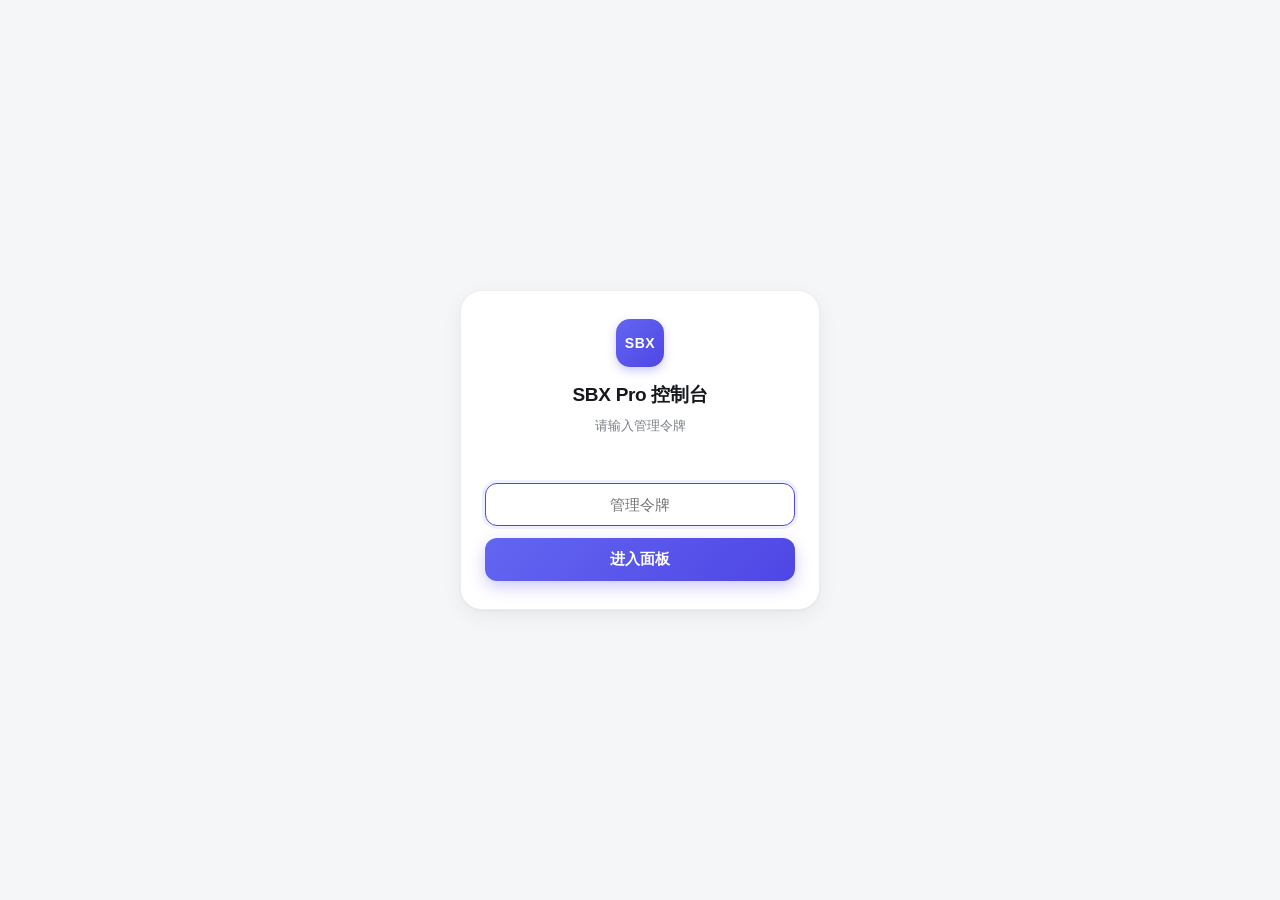
==== internal/manager/webui/static/login.html @ 8450df62 "添加 WebUI 前端（登录 + 首页/机器/节点/接入） - Manager webui 包: embed 前端资源(复用原 sbx style.css 视觉风格) - 登录页 + 首页 Dashb" ====
<!DOCTYPE html>
<html lang="zh-CN">
<head>
<meta charset="utf-8">
<meta name="viewport" content="width=device-width,initial-scale=1,viewport-fit=cover">
<title>登录 · SBX Pro</title>
<link rel="stylesheet" href="style.css">
</head>
<body class="login-body">
<div class="login">
  <div class="brand-mark">SBX</div>
  <h1>SBX Pro 控制台</h1>
  <p>请输入管理令牌</p>
  <div class="err" id="err"></div>
  <form method="post" action="/login">
    <input type="password" name="token" placeholder="管理令牌" autocomplete="current-password"
           autofocus required aria-label="管理令牌">
    <button type="submit">进入面板</button>
  </form>
</div>
<script src="login.js"></script>
</body>
</html>
---- internal/manager/webui/static/style.css ----
/* SBX 流量面板 —— 简洁现代主题 */
:root {
  --bg: #f5f6f8;
  --card: #ffffff;
  --ink: #16181d;
  --muted: #7b7f8a;
  --faint: #a6abb5;
  --line: #eceef2;
  --accent: #4f46e5;
  --accent-soft: #eef0fe;
  --up: #0f9d6e;
  --down: #2f6bff;
  --up-bg: #e9f9f1;
  --down-bg: #ecf1ff;
  --radius: 18px;
  --shadow: 0 1px 2px rgba(20,24,40,.04), 0 6px 20px rgba(20,24,40,.06);
  --font: -apple-system, BlinkMacSystemFont, "SF Pro Text", "PingFang SC", "Microsoft YaHei", "Segoe UI", Roboto, sans-serif;
}

* { box-sizing: border-box; }
html, body { margin: 0; }
body {
  background: var(--bg);
  color: var(--ink);
  font: 14px/1.5 var(--font);
  -webkit-text-size-adjust: 100%;
  -webkit-font-smoothing: antialiased;
  min-height: 100vh;
}

/* ---------- 顶栏 ---------- */
.topbar {
  position: sticky; top: 0; z-index: 20;
  display: flex; align-items: center; justify-content: space-between;
  padding: 14px 18px;
  background: rgba(255,255,255,.85);
  backdrop-filter: saturate(180%) blur(14px);
  -webkit-backdrop-filter: saturate(180%) blur(14px);
  border-bottom: 1px solid var(--line);
}
.brand { display: flex; align-items: center; gap: 12px; }
.brand-mark {
  width: 38px; height: 38px; border-radius: 11px;
  display: grid; place-items: center;
  background: linear-gradient(135deg, #6366f1, #4f46e5);
  color: #fff; font-weight: 800; font-size: 12px; letter-spacing: .5px;
  box-shadow: 0 4px 10px rgba(79,70,229,.28);
}
.brand-text h1 { margin: 0; font-size: 16px; font-weight: 750; letter-spacing: -.2px; }
.status-txt { margin: 1px 0 0; font-size: 12px; color: var(--muted); }
.pulse {
  width: 9px; height: 9px; border-radius: 50%;
  background: var(--up);
  box-shadow: 0 0 0 0 rgba(15,157,110,.5);
  animation: pulse 2s infinite;
}
.pulse.stale { background: var(--faint); animation: none; box-shadow: none; }
@keyframes pulse {
  0% { box-shadow: 0 0 0 0 rgba(15,157,110,.45); }
  70% { box-shadow: 0 0 0 8px rgba(15,157,110,0); }
  100% { box-shadow: 0 0 0 0 rgba(15,157,110,0); }
}

/* ---------- 布局 ---------- */
.main { max-width: 720px; margin: 0 auto; padding: 16px 16px 96px; }
.view { display: none; }
.view.on { display: block; }

/* ---------- 卡片基类 ---------- */
.hero, .panel {
  background: var(--card);
  border: 1px solid var(--line);
  border-radius: var(--radius);
  box-shadow: var(--shadow);
}

/* ---------- 实时速率 hero ---------- */
.hero { padding: 20px; margin-bottom: 14px; }
.hero-head { display: flex; justify-content: space-between; align-items: center; margin-bottom: 6px; }
.hero-label { font-size: 13px; font-weight: 700; color: var(--ink); }
.hero-sub { font-size: 11px; color: var(--faint); }
.hero-value {
  font-size: 42px; font-weight: 800; letter-spacing: -1px;
  font-variant-numeric: tabular-nums; margin: 4px 0 14px;
  color: var(--ink);
}
.hero-pair { display: grid; grid-template-columns: 1fr 1fr; gap: 10px; }
.hero-item {
  display: flex; flex-direction: column; gap: 3px;
  padding: 11px 13px; border-radius: 13px;
}
.hero-item:first-child { background: var(--up-bg); }
.hero-item:last-child { background: var(--down-bg); }
.hero-item .tag { font-size: 11px; color: var(--muted); }
.hero-item b { font-size: 17px; font-weight: 750; font-variant-numeric: tabular-nums; }

/* ---------- 统计四格 ---------- */
.stats { display: grid; grid-template-columns: 1fr 1fr; gap: 10px; margin-bottom: 14px; }
.stat {
  background: var(--card); border: 1px solid var(--line); border-radius: var(--radius);
  box-shadow: var(--shadow); padding: 14px 15px;
  display: flex; flex-direction: column; gap: 4px;
}
.stat label { font-size: 12px; color: var(--muted); }
.stat strong { font-size: 22px; font-weight: 800; letter-spacing: -.3px; font-variant-numeric: tabular-nums; }

/* ---------- 面板区块 ---------- */
.panel { padding: 16px; margin-bottom: 14px; }
.panel-head { display: flex; align-items: center; justify-content: space-between; gap: 10px; margin-bottom: 14px; }
.panel-head h2 { margin: 0; font-size: 16px; font-weight: 750; letter-spacing: -.2px; }
.panel-sub { font-size: 12px; color: var(--faint); }
.panel-tools { display: flex; align-items: center; gap: 8px; }
.count { font-size: 12px; color: var(--muted); white-space: nowrap; }
.count b { color: var(--ink); font-variant-numeric: tabular-nums; }

select {
  max-width: 52%;
  appearance: none; -webkit-appearance: none;
  padding: 7px 28px 7px 11px;
  border: 1px solid var(--line); border-radius: 10px;
  background: #fff url("data:image/svg+xml;charset=utf-8,%3Csvg xmlns='http://www.w3.org/2000/svg' width='12' height='12' viewBox='0 0 24 24' fill='none' stroke='%237b7f8a' stroke-width='2.5'%3E%3Cpath d='M6 9l6 6 6-6'/%3E%3C/svg%3E") no-repeat right 10px center;
  color: var(--ink); font: 600 13px var(--font);
}
select:focus { outline: 2px solid var(--accent-soft); border-color: var(--accent); }

/* ---------- 节点卡片列表 ---------- */
.node-list { display: flex; flex-direction: column; gap: 10px; }
.node-card {
  border: 1px solid var(--line); border-radius: 14px; padding: 13px 14px;
  background: #fbfbfd; transition: border-color .15s;
}
.node-card:hover { border-color: #d9dce3; }
.node-top { display: flex; justify-content: space-between; align-items: flex-start; gap: 10px; }
.node-title { min-width: 0; }
.node-name { font-size: 14.5px; font-weight: 700; overflow: hidden; text-overflow: ellipsis; white-space: nowrap; }
.node-meta-line { display: flex; align-items: center; gap: 6px; margin-top: 3px; }
.chip {
  font-size: 10.5px; font-weight: 650; color: var(--accent);
  background: var(--accent-soft); border-radius: 6px; padding: 2px 7px;
}
.port { font-size: 11px; color: var(--muted); font-variant-numeric: tabular-nums; }
.node-rate { display: flex; flex-direction: column; align-items: flex-end; gap: 3px; flex-shrink: 0; }
.node-rate b { font-size: 13px; font-weight: 700; font-variant-numeric: tabular-nums; }
.node-stats { display: grid; grid-template-columns: 1fr 1fr; gap: 8px; margin-top: 11px; padding-top: 11px; border-top: 1px dashed var(--line); }
.node-stat { display: flex; justify-content: space-between; font-size: 12px; color: var(--muted); }
.node-stat b { color: var(--ink); font-variant-numeric: tabular-nums; font-weight: 700; }

/* ---------- 明细表格 ---------- */
.table-scroll { overflow-x: auto; border: 1px solid var(--line); border-radius: 13px; }
.table-scroll table { border-collapse: collapse; width: 100%; min-width: 520px; font-variant-numeric: tabular-nums; }
.table-scroll th, .table-scroll td { padding: 10px 13px; text-align: right; white-space: nowrap; }
.table-scroll th:first-child, .table-scroll td:first-child { text-align: left; }
.table-scroll thead th { font-size: 11px; color: var(--muted); font-weight: 650; background: #fafbfc; border-bottom: 1px solid var(--line); }
.table-scroll tbody tr + tr td { border-top: 1px solid #f2f3f6; }
.table-scroll td.date { color: var(--ink); font-weight: 600; }
.table-scroll td b { font-weight: 700; }
.empty { text-align: center; color: var(--faint); padding: 40px 12px; font-size: 13px; }

/* ---------- 颜色语义 ---------- */
.up { color: var(--up); }
.down { color: var(--down); }

/* ---------- 底部导航 ---------- */
.tabbar {
  position: fixed; left: 50%; bottom: calc(10px + env(safe-area-inset-bottom));
  transform: translateX(-50%); z-index: 30;
  width: min(360px, calc(100% - 28px));
  display: grid; grid-template-columns: repeat(3, 1fr); gap: 4px; padding: 6px;
  background: rgba(255,255,255,.9);
  backdrop-filter: saturate(180%) blur(16px);
  -webkit-backdrop-filter: saturate(180%) blur(16px);
  border: 1px solid var(--line); border-radius: 20px;
  box-shadow: 0 10px 30px rgba(20,24,40,.14);
}
.tab {
  border: 0; border-radius: 15px; background: transparent; color: var(--muted);
  font: 650 11px/1.2 var(--font);
  display: flex; flex-direction: column; align-items: center; justify-content: center; gap: 2px;
  padding: 8px 0; cursor: pointer; transition: background .15s, color .15s;
}
.tab .ico { font-size: 18px; line-height: 1; }
.tab.on { background: var(--ink); color: #fff; }

/* ---------- Toast ---------- */
.toast {
  position: fixed; z-index: 50; left: 50%; bottom: 86px; transform: translateX(-50%);
  background: var(--ink); color: #fff; border-radius: 11px; padding: 9px 15px;
  font-size: 13px; opacity: 0; pointer-events: none; transition: opacity .2s;
  box-shadow: 0 8px 24px rgba(0,0,0,.18);
}
.toast.show { opacity: 1; }

/* ---------- 登录页 ---------- */
.login-body { display: grid; place-items: center; min-height: 100vh; padding: 20px; }
.login {
  width: min(360px, 100%);
  background: var(--card); border: 1px solid var(--line); border-radius: 22px;
  box-shadow: var(--shadow); padding: 28px 24px; text-align: center;
}
.login .brand-mark { margin: 0 auto 14px; width: 48px; height: 48px; border-radius: 14px; font-size: 14px; }
.login h1 { margin: 0 0 6px; font-size: 19px; font-weight: 800; letter-spacing: -.3px; }
.login p { margin: 0 0 20px; font-size: 13px; color: var(--muted); }
.login input {
  width: 100%; padding: 12px 14px; margin-bottom: 12px;
  border: 1px solid var(--line); border-radius: 12px; font: 15px var(--font);
  color: var(--ink); outline: none; text-align: center;
}
.login input:focus { border-color: var(--accent); box-shadow: 0 0 0 3px var(--accent-soft); }
.login button {
  width: 100%; padding: 12px; border: 0; border-radius: 12px; cursor: pointer;
  background: linear-gradient(135deg, #6366f1, #4f46e5); color: #fff;
  font: 700 15px var(--font); box-shadow: 0 6px 16px rgba(79,70,229,.28);
}
.login button:active { transform: translateY(1px); }
.login .err { color: #dc2626; font-size: 12.5px; margin-bottom: 10px; min-height: 18px; }
.login .hint code { background: var(--accent-soft); color: var(--accent); padding: 1px 6px; border-radius: 5px; font-size: 12px; }
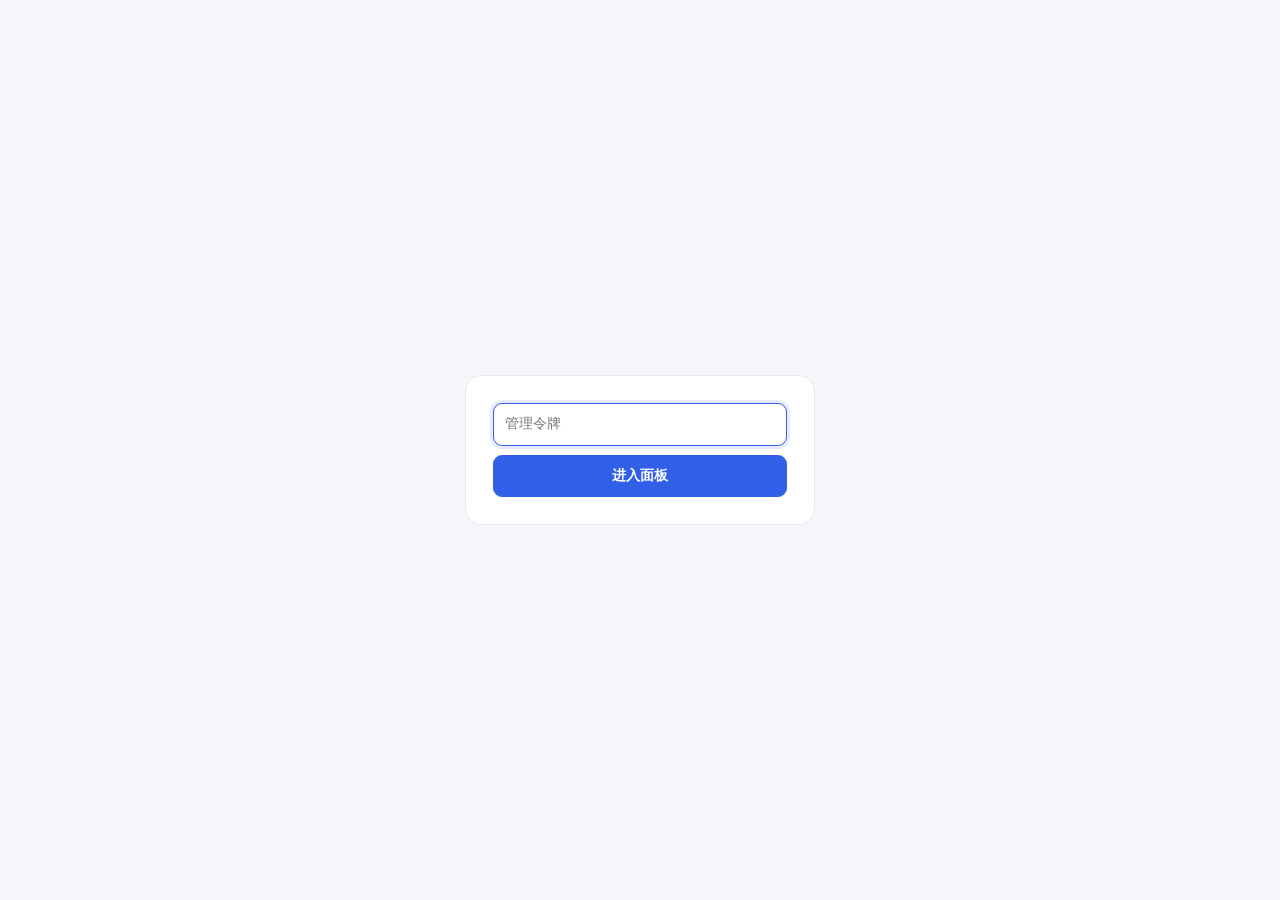
==== commit 8a99fbe9: "feat(webui): 面板整体重做，完全对照 sbx 单机版的 WebUI 上一版只换了两份 CSS，DOM 仍是旧的（顶栏 + emoji 图标 + 居中 modal）， 结果样式与结构互相打架" ====
--- a/internal/manager/webui/static/login.html
+++ b/internal/manager/webui/static/login.html
@@ -3,14 +3,12 @@
 <head>
 <meta charset="utf-8">
 <meta name="viewport" content="width=device-width,initial-scale=1,viewport-fit=cover">
-<title>登录 · SBX Pro</title>
+<meta name="color-scheme" content="light">
+<title>登录 · SBX Pro 控制台</title>
 <link rel="stylesheet" href="style.css">
 </head>
 <body class="login-body">
 <div class="login">
-  <div class="brand-mark">SBX</div>
-  <h1>SBX Pro 控制台</h1>
-  <p>请输入管理令牌</p>
   <div class="err" id="err"></div>
   <form method="post" action="/login">
     <input type="password" name="token" placeholder="管理令牌" autocomplete="current-password"
--- a/internal/manager/webui/static/style.css
+++ b/internal/manager/webui/static/style.css
@@ -1,216 +1,720 @@
-/* SBX 流量面板 —— 简洁现代主题 */
+/* SBX Panel — Light UI
+   Pure visual layer: all JS ids, data-* hooks and state classes stay unchanged. */
 :root {
-  --bg: #f5f6f8;
-  --card: #ffffff;
-  --ink: #16181d;
-  --muted: #7b7f8a;
-  --faint: #a6abb5;
-  --line: #eceef2;
-  --accent: #4f46e5;
-  --accent-soft: #eef0fe;
-  --up: #0f9d6e;
-  --down: #2f6bff;
-  --up-bg: #e9f9f1;
-  --down-bg: #ecf1ff;
-  --radius: 18px;
-  --shadow: 0 1px 2px rgba(20,24,40,.04), 0 6px 20px rgba(20,24,40,.06);
-  --font: -apple-system, BlinkMacSystemFont, "SF Pro Text", "PingFang SC", "Microsoft YaHei", "Segoe UI", Roboto, sans-serif;
-}
-
-* { box-sizing: border-box; }
-html, body { margin: 0; }
+  --bg: #f3f5f9;
+  --surface: #ffffff;
+  --surface-2: #f7f8fb;
+  --surface-3: #eef1f6;
+  --line: #e5e9f0;
+  --line-2: #d4dbe6;
+  --text: #172235;
+  --text-2: #586579;
+  --text-3: #6b7789;
+  --accent: #315fe8;
+  --accent-soft: rgba(49,95,232,.09);
+  --up: #16845b;
+  --down: #2777b7;
+  --warn: #b87a12;
+  --bad: #c94b56;
+  --r-lg: 16px;
+  --r-md: 12px;
+  --r-sm: 9px;
+}
+* { box-sizing: border-box; margin: 0; padding: 0; }
+html { color-scheme: light; -webkit-text-size-adjust: 100%; scrollbar-color: #c6ccd6 transparent; }
 body {
+  min-height: 100dvh;
+  overflow-x: hidden;
   background: var(--bg);
-  color: var(--ink);
-  font: 14px/1.5 var(--font);
-  -webkit-text-size-adjust: 100%;
+  color: var(--text);
+  font-family: -apple-system, BlinkMacSystemFont, "SF Pro Text", "PingFang SC", "Segoe UI", sans-serif;
+  font-size: 15px;
+  line-height: 1.5;
   -webkit-font-smoothing: antialiased;
-  min-height: 100vh;
-}
-
-/* ---------- 顶栏 ---------- */
-.topbar {
-  position: sticky; top: 0; z-index: 20;
-  display: flex; align-items: center; justify-content: space-between;
-  padding: 14px 18px;
-  background: rgba(255,255,255,.85);
-  backdrop-filter: saturate(180%) blur(14px);
-  -webkit-backdrop-filter: saturate(180%) blur(14px);
-  border-bottom: 1px solid var(--line);
-}
-.brand { display: flex; align-items: center; gap: 12px; }
-.brand-mark {
-  width: 38px; height: 38px; border-radius: 11px;
-  display: grid; place-items: center;
-  background: linear-gradient(135deg, #6366f1, #4f46e5);
-  color: #fff; font-weight: 800; font-size: 12px; letter-spacing: .5px;
-  box-shadow: 0 4px 10px rgba(79,70,229,.28);
-}
-.brand-text h1 { margin: 0; font-size: 16px; font-weight: 750; letter-spacing: -.2px; }
-.status-txt { margin: 1px 0 0; font-size: 12px; color: var(--muted); }
-.pulse {
-  width: 9px; height: 9px; border-radius: 50%;
-  background: var(--up);
-  box-shadow: 0 0 0 0 rgba(15,157,110,.5);
-  animation: pulse 2s infinite;
-}
-.pulse.stale { background: var(--faint); animation: none; box-shadow: none; }
-@keyframes pulse {
-  0% { box-shadow: 0 0 0 0 rgba(15,157,110,.45); }
-  70% { box-shadow: 0 0 0 8px rgba(15,157,110,0); }
-  100% { box-shadow: 0 0 0 0 rgba(15,157,110,0); }
-}
-
-/* ---------- 布局 ---------- */
-.main { max-width: 720px; margin: 0 auto; padding: 16px 16px 96px; }
+}
+button, input, select { font: inherit; }
+button { -webkit-tap-highlight-color: transparent; }
+::selection { background: rgba(49,95,232,.18); }
+.hidden { display: none !important; }
+.orbs { display: none; }
+
+/* Shared surfaces */
+.glass {
+  background: var(--surface);
+  border: 1px solid var(--line);
+  border-radius: var(--r-lg);
+  box-shadow: 0 2px 8px rgba(28,43,68,.035), 0 10px 28px rgba(28,43,68,.025);
+}
+
+/* Layout */
+.wrap {
+  max-width: 1120px;
+  margin: 0 auto;
+  padding: 20px 20px calc(88px + env(safe-area-inset-bottom));
+}
 .view { display: none; }
 .view.on { display: block; }
-
-/* ---------- 卡片基类 ---------- */
-.hero, .panel {
-  background: var(--card);
+#view-home.view.on { display: grid; gap: 14px; }
+
+/* Current speed */
+.hero {
+  position: relative;
+  overflow: hidden;
+  padding: 23px 24px 19px;
+  background: radial-gradient(circle at 94% 8%, rgba(49,95,232,.055), transparent 32%), var(--surface);
+}
+.hero-label {
+  display: flex;
+  align-items: center;
+  gap: 7px;
+  color: var(--text-2);
+  font-size: 12px;
+  font-weight: 600;
+}
+.hero-label svg { width: 14px; height: 14px; color: var(--accent); }
+.hero-rate {
+  margin-top: 8px;
+  color: var(--text);
+  font-size: clamp(38px, 9vw, 58px);
+  font-weight: 760;
+  font-variant-numeric: tabular-nums;
+  letter-spacing: -.035em;
+  line-height: 1.08;
+}
+.hero-pair {
+  display: flex;
+  gap: 0;
+  margin-top: 18px;
+  padding-top: 14px;
+  border-top: 1px solid var(--line);
+}
+.pair {
+  display: flex;
+  align-items: center;
+  gap: 9px;
+  min-width: 0;
+  flex: 1;
+}
+.pair + .pair { margin-left: 16px; padding-left: 16px; border-left: 1px solid var(--line); }
+.pair i { display: grid; place-items: center; width: 28px; height: 28px; flex: none; border-radius: 8px; }
+.pair svg { width: 14px; height: 14px; }
+.pair div { min-width: 0; }
+.pair small { display: block; color: var(--text-3); font-size: 10.5px; line-height: 1.2; }
+.pair b { display: block; margin-top: 2px; overflow: hidden; font-size: 13.5px; font-weight: 650; font-variant-numeric: tabular-nums; text-overflow: ellipsis; white-space: nowrap; }
+.pair.up i { color: var(--up); background: rgba(22,132,91,.09); }
+.pair.up b { color: var(--up); }
+.pair.down i { color: var(--down); background: rgba(39,119,183,.09); }
+.pair.down b { color: var(--down); }
+
+/* KPIs */
+.stats { display: grid; grid-template-columns: repeat(2, minmax(0,1fr)); gap: 11px; }
+.stat { min-width: 0; padding: 15px 16px; border-radius: var(--r-md); }
+.stat.wide {
+  grid-column: span 2;
+  display: flex;
+  align-items: center;
+  justify-content: space-between;
+  min-height: 68px;
+}
+.stat.wide .stat-head { margin: 0; }
+.stat.wide b { flex: none; margin-left: 12px; font-size: 23px; text-align: right; }
+.stat-head { display: flex; align-items: center; gap: 7px; margin-bottom: 8px; color: var(--text-3); font-size: 11px; font-weight: 560; }
+.stat-head svg { width: 13px; height: 13px; color: #98a2b2; }
+.stat b { display: block; overflow: hidden; color: var(--text); font-size: clamp(18px,4.4vw,22px); font-weight: 680; font-variant-numeric: tabular-nums; letter-spacing: -.015em; text-overflow: ellipsis; white-space: nowrap; }
+
+/* Panels */
+.panel { padding: 17px; }
+.panel-head { display: flex; align-items: center; justify-content: space-between; gap: 10px; margin-bottom: 13px; }
+.panel-head h2 { flex: none; font-size: 16px; font-weight: 700; }
+.hint { overflow: hidden; color: var(--text-3); font-size: 11px; text-align: right; text-overflow: ellipsis; white-space: nowrap; }
+#view-home > .panel { padding: 4px 0 0; background: transparent; border: 0; }
+#view-home > .panel .panel-head { padding: 0 2px; }
+
+/* Node cards */
+.node-list { display: grid; gap: 12px; }
+.node-card {
+  padding: 16px;
   border: 1px solid var(--line);
-  border-radius: var(--radius);
-  box-shadow: var(--shadow);
-}
-
-/* ---------- 实时速率 hero ---------- */
-.hero { padding: 20px; margin-bottom: 14px; }
-.hero-head { display: flex; justify-content: space-between; align-items: center; margin-bottom: 6px; }
-.hero-label { font-size: 13px; font-weight: 700; color: var(--ink); }
-.hero-sub { font-size: 11px; color: var(--faint); }
-.hero-value {
-  font-size: 42px; font-weight: 800; letter-spacing: -1px;
-  font-variant-numeric: tabular-nums; margin: 4px 0 14px;
-  color: var(--ink);
-}
-.hero-pair { display: grid; grid-template-columns: 1fr 1fr; gap: 10px; }
-.hero-item {
-  display: flex; flex-direction: column; gap: 3px;
-  padding: 11px 13px; border-radius: 13px;
-}
-.hero-item:first-child { background: var(--up-bg); }
-.hero-item:last-child { background: var(--down-bg); }
-.hero-item .tag { font-size: 11px; color: var(--muted); }
-.hero-item b { font-size: 17px; font-weight: 750; font-variant-numeric: tabular-nums; }
-
-/* ---------- 统计四格 ---------- */
-.stats { display: grid; grid-template-columns: 1fr 1fr; gap: 10px; margin-bottom: 14px; }
-.stat {
-  background: var(--card); border: 1px solid var(--line); border-radius: var(--radius);
-  box-shadow: var(--shadow); padding: 14px 15px;
-  display: flex; flex-direction: column; gap: 4px;
-}
-.stat label { font-size: 12px; color: var(--muted); }
-.stat strong { font-size: 22px; font-weight: 800; letter-spacing: -.3px; font-variant-numeric: tabular-nums; }
-
-/* ---------- 面板区块 ---------- */
-.panel { padding: 16px; margin-bottom: 14px; }
-.panel-head { display: flex; align-items: center; justify-content: space-between; gap: 10px; margin-bottom: 14px; }
-.panel-head h2 { margin: 0; font-size: 16px; font-weight: 750; letter-spacing: -.2px; }
-.panel-sub { font-size: 12px; color: var(--faint); }
-.panel-tools { display: flex; align-items: center; gap: 8px; }
-.count { font-size: 12px; color: var(--muted); white-space: nowrap; }
-.count b { color: var(--ink); font-variant-numeric: tabular-nums; }
-
-select {
-  max-width: 52%;
-  appearance: none; -webkit-appearance: none;
-  padding: 7px 28px 7px 11px;
-  border: 1px solid var(--line); border-radius: 10px;
-  background: #fff url("data:image/svg+xml;charset=utf-8,%3Csvg xmlns='http://www.w3.org/2000/svg' width='12' height='12' viewBox='0 0 24 24' fill='none' stroke='%237b7f8a' stroke-width='2.5'%3E%3Cpath d='M6 9l6 6 6-6'/%3E%3C/svg%3E") no-repeat right 10px center;
-  color: var(--ink); font: 600 13px var(--font);
-}
-select:focus { outline: 2px solid var(--accent-soft); border-color: var(--accent); }
-
-/* ---------- 节点卡片列表 ---------- */
-.node-list { display: flex; flex-direction: column; gap: 10px; }
+  border-radius: 15px;
+  background: var(--surface);
+  box-shadow: 0 2px 8px rgba(28,43,68,.035);
+  transition: border-color .16s ease, box-shadow .16s ease, transform .16s ease;
+}
+.node-card:hover { border-color: #d6deeb; box-shadow: 0 5px 16px rgba(28,43,68,.07); transform: translateY(-1px); }
+.node-top { display: flex; align-items: flex-start; justify-content: space-between; gap: 12px; }
+.node-title { min-width: 0; }
+.node-name { overflow: hidden; color: var(--text); font-size: 16px; font-weight: 700; letter-spacing: .005em; text-overflow: ellipsis; white-space: nowrap; }
+.node-paused-tag {
+  display: inline-flex;
+  vertical-align: 2px;
+  margin-left: 6px;
+  padding: 2px 6px;
+  border: 1px solid #d8dfe9;
+  border-radius: 6px;
+  color: #667286;
+  background: #eef1f5;
+  font-size: 10px;
+  font-weight: 650;
+  letter-spacing: .02em;
+}
+.node-meta-line { display: flex; align-items: center; gap: 8px; margin-top: 5px; }
+.chip { padding: 2px 7px; border: 1px solid var(--line-2); border-radius: 6px; color: var(--text-2); background: var(--surface-2); font-size: 10.5px; font-weight: 650; text-transform: lowercase; }
+.port { color: var(--text-3); font-size: 11.5px; }
+.node-rate { display: flex; flex-direction: column; align-items: flex-end; gap: 2px; flex: none; }
+.node-rate b { font-size: 12.5px; font-weight: 620; font-variant-numeric: tabular-nums; white-space: nowrap; }
+.node-rate .up { color: var(--up); }
+.node-rate .down { color: var(--down); }
+.node-stats { display: grid; grid-template-columns: repeat(2,minmax(0,1fr)); gap: 8px; margin-top: 15px; }
+.node-stat {
+  min-width: 0;
+  padding: 10px 11px;
+  border: 1px solid var(--line);
+  border-radius: 10px;
+  background: var(--surface-2);
+}
+.node-stat:last-child:nth-child(odd) { grid-column: 1 / -1; }
+.node-stat > span { display: block; color: var(--text-3); font-size: 10.5px; }
+.node-stat b { display: block; overflow: hidden; margin-top: 3px; color: var(--text); font-size: 12.5px; font-weight: 630; font-variant-numeric: tabular-nums; text-overflow: ellipsis; white-space: nowrap; }
+.node-stat b.muted { color: var(--text-3); font-weight: 560; }
+.node-stat b i { font-style: normal; }
+.node-stat .sep { margin: 0 4px; color: var(--text-3); font-weight: 500; }
+
+.ip-strip {
+  display: flex;
+  align-items: center;
+  width: 100%;
+  gap: 8px;
+  margin-top: 9px;
+  padding: 9px 8px;
+  border: 0;
+  border-radius: 9px;
+  background: transparent;
+  color: var(--text);
+  cursor: pointer;
+  text-align: left;
+  transition: background .15s ease;
+}
+.ip-strip:hover { background: var(--accent-soft); }
+.ip-strip:hover .ip-strip-label { color: var(--accent); }
+.ip-strip-label { color: var(--text-2); font-size: 12px; font-weight: 600; transition: color .15s ease; }
+.ip-strip-val { margin-left: auto; color: var(--text); font-size: 12.5px; font-weight: 680; font-variant-numeric: tabular-nums; }
+.ip-strip-arrow { color: var(--text-3); font-size: 17px; line-height: 1; }
+.node-foot { display: flex; align-items: center; justify-content: space-between; gap: 10px; padding-top: 11px; }
+.status-pill { display: inline-flex; align-items: center; gap: 6px; color: var(--text-2); font-size: 11.5px; font-weight: 600; }
+.status-pill::before { content: ""; width: 6px; height: 6px; border-radius: 50%; background: currentColor; }
+.status-pill.ok { color: var(--up); }
+.status-pill.paused { color: var(--text-2); }
+.node-card.paused { background: #fafbfc; }
+.node-card.paused .node-name,
+.node-card.paused .node-rate b,
+.node-card.paused .node-stat b { color: var(--text-3); }
+.node-card.paused .chip { opacity: .72; }
+.status-pill.warn { color: var(--warn); }
+.status-pill.danger { color: var(--bad); }
+.node-actions { display: flex; gap: 7px; }
+.mini-btn { padding: 6px 12px; border: 1px solid var(--line-2); border-radius: 8px; background: var(--surface-2); color: var(--text-2); font-size: 12px; font-weight: 650; cursor: pointer; transition: background .15s ease, border-color .15s ease, color .15s ease; }
+.mini-btn:hover { color: var(--text); border-color: #c2ccda; }
+.mini-btn:active { transform: translateY(1px); }
+.mini-btn.primary { color: var(--accent); border-color: rgba(49,95,232,.22); background: var(--accent-soft); }
+.mini-btn.primary:hover { border-color: rgba(49,95,232,.36); background: rgba(49,95,232,.13); }
+
+/* Bottom navigation */
+.dock {
+  position: fixed;
+  left: 50%;
+  bottom: calc(12px + env(safe-area-inset-bottom));
+  z-index: 50;
+  display: flex;
+  width: min(350px, calc(100vw - 32px));
+  padding: 5px;
+  transform: translateX(-50%);
+  border-color: var(--line-2);
+  border-radius: 14px;
+  background: rgba(255,255,255,.94);
+  box-shadow: 0 8px 30px rgba(23,26,31,.10);
+  -webkit-backdrop-filter: blur(16px);
+  backdrop-filter: blur(16px);
+}
+.tab {
+  display: flex;
+  align-items: center;
+  justify-content: center;
+  gap: 6px;
+  min-width: 0;
+  flex: 1;
+  padding: 8px 7px;
+  border: 0;
+  border-radius: 10px;
+  color: var(--text-3);
+  background: transparent;
+  font-size: 11.5px;
+  font-weight: 650;
+  cursor: pointer;
+}
+.tab svg { width: 17px; height: 17px; }
+.tab.on { color: var(--accent); background: var(--accent-soft); }
+.tab.on svg { color: var(--accent); }
+.tab:not(.on):hover { color: var(--text-2); }
+
+/* Tables */
+.table-scroll { overflow-x: auto; -webkit-overflow-scrolling: touch; }
+table { width: 100%; border-collapse: collapse; font-size: 13px; }
+thead th { padding: 9px 10px; border-bottom: 1px solid var(--line-2); color: var(--text-3); font-size: 10.5px; font-weight: 650; letter-spacing: .04em; text-align: left; white-space: nowrap; }
+tbody td { padding: 10px; border-bottom: 1px solid var(--line); color: var(--text-2); font-variant-numeric: tabular-nums; white-space: nowrap; }
+tbody tr:last-child td { border-bottom: 0; }
+tbody tr:hover td { background: rgba(23,26,31,.03); }
+td.date { color: var(--text-3); }
+td.up { color: var(--up); }
+td.down { color: var(--down); }
+th.up, th.down { color: var(--text-3); }
+td b { color: var(--text); font-weight: 640; }
+.empty { padding: 25px 10px; color: var(--text-3); font-size: 12.5px; text-align: center; }
+
+/* Fields */
+select, input[type="number"], input[type="password"], input[type="text"] {
+  width: 100%;
+  padding: 10px 11px;
+  outline: 0;
+  border: 1px solid var(--line-2);
+  border-radius: var(--r-sm);
+  color: var(--text);
+  background: var(--surface);
+  font-size: 13.5px;
+  -webkit-appearance: none;
+  appearance: none;
+}
+select:focus, input:focus { border-color: var(--accent); box-shadow: 0 0 0 3px rgba(49,95,232,.12); }
+select { padding-right: 31px; background-image: linear-gradient(45deg,transparent 50%,var(--text-3) 50%),linear-gradient(135deg,var(--text-3) 50%,transparent 50%); background-position: calc(100% - 16px) 53%,calc(100% - 11px) 53%; background-repeat: no-repeat; background-size: 5px 5px; }
+/* 抽屉里的单位选择（GiB/TiB、Mbps）：单位即文案，箭头属多余装饰 */
+select.unit { padding-right: 12px; background-image: none; }
+#node-select { width: auto; max-width: 220px; }
+
+/* Drawer */
+.drawer-mask {
+  position: fixed;
+  inset: 0;
+  z-index: 60;
+  opacity: 0;
+  pointer-events: none;
+  background: rgba(23,26,31,.35);
+  transition: opacity .2s ease;
+}
+.drawer-mask.on { opacity: 1; pointer-events: auto; }
+.drawer {
+  position: fixed;
+  top: 0;
+  right: 0;
+  bottom: 0;
+  z-index: 70;
+  display: flex;
+  flex-direction: column;
+  width: min(390px,100vw);
+  border-left: 1px solid var(--line);
+  background: var(--surface);
+  box-shadow: -20px 0 60px rgba(23,26,31,.10);
+  transform: translateX(102%);
+  transition: transform .24s cubic-bezier(.4,0,.2,1);
+}
+.drawer.on { transform: translateX(0); }
+.drawer-head { display: flex; align-items: flex-start; justify-content: space-between; gap: 10px; padding: 17px 18px 14px; border-bottom: 1px solid var(--line); }
+.drawer-head small { display: block; color: var(--text-3); font-size: 10.5px; letter-spacing: .06em; }
+.drawer-head h3 { margin-top: 2px; font-size: 17px; font-weight: 700; }
+.icon-btn { display: grid; place-items: center; width: 32px; height: 32px; flex: none; border: 1px solid var(--line); border-radius: 8px; color: var(--text-2); background: var(--surface-2); cursor: pointer; }
+.icon-btn:hover { color: var(--text); }
+.icon-btn svg { width: 16px; height: 16px; }
+.drawer-body { display: grid; align-content: start; gap: 12px; flex: 1; overflow-y: auto; padding: 15px 18px; }
+.sect { display: grid; gap: 11px; padding: 14px; border: 1px solid var(--line); border-radius: var(--r-md); background: var(--surface-2); }
+.switch-row { display: flex; align-items: center; justify-content: space-between; gap: 12px; cursor: pointer; }
+.switch-row div { display: flex; flex-direction: column; gap: 2px; }
+.switch-row b { font-size: 13.5px; font-weight: 660; }
+.switch-row small { color: var(--text-3); font-size: 11px; }
+.sw-input { position: absolute; opacity: 0; pointer-events: none; }
+.sw { position: relative; width: 40px; height: 23px; flex: none; border: 1px solid var(--line-2); border-radius: 999px; background: var(--surface-3); transition: .18s ease; }
+.sw::after { content: ""; position: absolute; top: 2px; left: 2px; width: 17px; height: 17px; border-radius: 50%; background: #fff; box-shadow: 0 1px 2px rgba(23,26,31,.18); transition: transform .18s ease; }
+.sw-input:checked + .sw { border-color: var(--accent); background: var(--accent); }
+.sw-input:checked + .sw::after { transform: translateX(17px); background: #fff; }
+.box { display: grid; gap: 9px; padding-top: 2px; }
+.field { display: grid; gap: 5px; }
+.field small { color: var(--text-3); font-size: 11px; }
+.field output { font-size: 14px; font-weight: 650; font-variant-numeric: tabular-nums; }
+.summary-field { padding: 9px 10px; border: 1px solid var(--line); border-radius: 8px; background: var(--surface); }
+.summary-field output { font-size: 15px; }
+.field.row { grid-template-columns: minmax(0,1fr) auto; gap: 7px; align-items: center; }
+.field.row select { width: auto; }
+.ghost-btn { padding: 8px 10px; border: 1px dashed var(--line-2); border-radius: 8px; color: var(--text-3); background: transparent; font-size: 11.5px; font-weight: 600; cursor: pointer; }
+.ghost-btn:hover { color: var(--text-2); }
+.err { padding: 8px 10px; border: 1px solid rgba(216,67,79,.28); border-radius: 8px; color: var(--bad); background: rgba(216,67,79,.06); font-size: 12px; }
+.drawer-foot { display: flex; justify-content: flex-end; gap: 8px; padding: 13px 18px calc(13px + env(safe-area-inset-bottom)); border-top: 1px solid var(--line); }
+.btn { padding: 9px 17px; border: 1px solid var(--line-2); border-radius: 9px; color: var(--text); background: var(--surface-2); font-size: 13px; font-weight: 650; cursor: pointer; }
+.btn.primary { border-color: var(--accent); color: #fff; background: var(--accent); }
+.btn:active { transform: translateY(1px); }
+.btn:disabled { opacity: .5; cursor: not-allowed; }
+
+/* IP list */
+.ips-list { display: grid; gap: 7px; }
+.ip-item { display: grid; gap: 4px; padding: 11px 12px; border: 1px solid var(--line); border-radius: 10px; background: var(--surface); }
+.ip-item.rejected { border-color: rgba(185,121,9,.35); background: rgba(185,121,9,.06); }
+.ip-line { display: flex; align-items: center; justify-content: space-between; gap: 10px; }
+.ip-addr { min-width: 0; color: var(--text); font-family: ui-monospace,SFMono-Regular,Menlo,monospace; font-size: 13px; font-weight: 600; word-break: break-all; }
+.ip-tag { flex: none; padding: 2px 6px; border: 1px solid var(--line-2); border-radius: 5px; color: var(--text-3); font-size: 9.5px; font-weight: 700; letter-spacing: .03em; }
+.ip-tag.danger { border-color: rgba(185,121,9,.45); color: var(--warn); }
+.ip-meta { color: var(--text-3); font-size: 10.5px; }
+
+/* Toast */
+#toast { position: fixed; left: 50%; bottom: calc(78px + env(safe-area-inset-bottom)); z-index: 80; max-width: calc(100vw - 32px); padding: 9px 14px; opacity: 0; pointer-events: none; transform: translateX(-50%) translateY(8px); border: 1px solid var(--line-2); border-radius: 10px; color: var(--text); background: var(--surface-3); box-shadow: 0 10px 30px rgba(23,26,31,.16); font-size: 12.5px; font-weight: 600; text-align: center; transition: opacity .18s ease,transform .18s ease; }
+#toast.show { opacity: 1; transform: translateX(-50%) translateY(0); }
+
+/* Login */
+.login-body { display: grid; min-height: 100dvh; place-items: center; padding: 22px; }
+.login { width: min(350px,100%); padding: 27px; border: 1px solid var(--line); border-radius: var(--r-lg); background: var(--surface); text-align: left; }
+.login h1 { font-size: 20px; font-weight: 720; }
+.login p { margin: 6px 0 17px; color: var(--text-3); font-size: 12.5px; }
+.login code { padding: 1px 5px; border-radius: 4px; color: var(--accent); background: var(--accent-soft); font-family: ui-monospace,monospace; font-size: 11px; }
+.login .err { margin-bottom: 10px; }
+.login .err:empty { display: none; }
+.login form { display: grid; gap: 9px; }
+.login button { padding: 10px; border: 1px solid var(--accent); border-radius: 9px; color: #fff; background: var(--accent); font-size: 13.5px; font-weight: 680; cursor: pointer; }
+
+/* Desktop: concise two-column dashboard */
+@media (min-width: 760px) {
+  #view-home.view.on { grid-template-columns: minmax(0,1.2fr) minmax(280px,.8fr); align-items: stretch; }
+  #view-home .hero { grid-column: 1; display: flex; flex-direction: column; min-height: 270px; }
+  #view-home .hero-rate { margin-top: auto; margin-bottom: auto; }
+  #view-home .stats { grid-column: 2; grid-row: 1; align-content: stretch; }
+  #view-home > .panel { grid-column: 1 / -1; }
+  .stats { grid-template-columns: repeat(2,minmax(0,1fr)); }
+  .stat.wide { grid-column: span 2; }
+  .node-list { grid-template-columns: repeat(2,minmax(0,1fr)); }
+}
+
+/* Mobile drawers become bottom sheets */
+@media (max-width: 600px) {
+  .wrap { padding: 14px 13px calc(84px + env(safe-area-inset-bottom)); }
+  .hero { padding: 19px 17px 16px; }
+  .hero-rate { font-size: clamp(36px,11vw,48px); }
+  .panel { padding: 14px; }
+  .hint { display: none; }
+  .node-card { padding: 14px; }
+  .dock { bottom: calc(9px + env(safe-area-inset-bottom)); }
+  .drawer { top: auto; left: 0; right: 0; bottom: 0; width: 100%; max-height: min(86dvh,720px); border: 1px solid var(--line-2); border-bottom: 0; border-radius: 18px 18px 0 0; box-shadow: 0 -20px 60px rgba(23,26,31,.12); transform: translateY(102%); }
+  .drawer.on { transform: translateY(0); }
+  .drawer-head { padding: 15px 16px 12px; }
+  .drawer-body { padding: 13px 16px; }
+  .drawer-foot { padding: 12px 16px calc(12px + env(safe-area-inset-bottom)); }
+}
+@media (max-width: 370px) {
+  .hero-pair { display: grid; gap: 9px; }
+  .pair + .pair { margin: 0; padding: 0; border: 0; }
+  .tab span { display: none; }
+}
+@media (prefers-reduced-motion: reduce) {
+  * { animation: none !important; transition: none !important; }
+}
+
+/* Dashboard refresh — light editorial layout, existing content only */
+:root {
+  --bg: #f4f6fa;
+  --surface: #fff;
+  --surface-2: #f8f9fc;
+  --surface-3: #edf1f7;
+  --line: #e4e9f1;
+  --line-2: #d5dce7;
+  --text: #172235;
+  --text-2: #59677a;
+  --text-3: #6b7789;
+  --accent: #315fe8;
+  --accent-soft: rgba(49,95,232,.09);
+  --up: #16845b;
+  --down: #2777b7;
+}
+body { background: var(--bg); }
+.wrap { max-width: 1180px; padding-top: 24px; }
+#view-home.view.on { gap: 18px; }
+.glass {
+  border-color: #e2e7ef;
+  border-radius: 18px;
+  box-shadow: 0 2px 8px rgba(28,43,68,.035), 0 12px 30px rgba(28,43,68,.035);
+}
+.hero {
+  padding: 25px 27px 22px;
+  background: radial-gradient(ellipse at 92% 0%, rgba(49,95,232,.07), transparent 42%), #fff;
+}
+.hero-rate { font-size: clamp(40px,7vw,58px); letter-spacing: -.045em; }
+.hero-pair { margin-top: 22px; padding-top: 16px; }
+.stats { gap: 10px; }
+.stat { min-height: 88px; padding: 14px 15px; background: #fff; }
+.stat.wide { min-height: 64px; }
+.stat-head { color: #758196; }
+.stat-head svg { color: #8491a4; }
+.stat b { color: #1a2638; }
+#view-home > .panel { padding-top: 4px; }
+#view-home > .panel .panel-head { margin-bottom: 14px; }
+.panel-head h2 { font-size: 17px; letter-spacing: -.01em; }
+.node-list { gap: 14px; }
 .node-card {
-  border: 1px solid var(--line); border-radius: 14px; padding: 13px 14px;
-  background: #fbfbfd; transition: border-color .15s;
-}
-.node-card:hover { border-color: #d9dce3; }
-.node-top { display: flex; justify-content: space-between; align-items: flex-start; gap: 10px; }
-.node-title { min-width: 0; }
-.node-name { font-size: 14.5px; font-weight: 700; overflow: hidden; text-overflow: ellipsis; white-space: nowrap; }
-.node-meta-line { display: flex; align-items: center; gap: 6px; margin-top: 3px; }
-.chip {
-  font-size: 10.5px; font-weight: 650; color: var(--accent);
-  background: var(--accent-soft); border-radius: 6px; padding: 2px 7px;
-}
-.port { font-size: 11px; color: var(--muted); font-variant-numeric: tabular-nums; }
-.node-rate { display: flex; flex-direction: column; align-items: flex-end; gap: 3px; flex-shrink: 0; }
-.node-rate b { font-size: 13px; font-weight: 700; font-variant-numeric: tabular-nums; }
-.node-stats { display: grid; grid-template-columns: 1fr 1fr; gap: 8px; margin-top: 11px; padding-top: 11px; border-top: 1px dashed var(--line); }
-.node-stat { display: flex; justify-content: space-between; font-size: 12px; color: var(--muted); }
-.node-stat b { color: var(--ink); font-variant-numeric: tabular-nums; font-weight: 700; }
-
-/* ---------- 明细表格 ---------- */
-.table-scroll { overflow-x: auto; border: 1px solid var(--line); border-radius: 13px; }
-.table-scroll table { border-collapse: collapse; width: 100%; min-width: 520px; font-variant-numeric: tabular-nums; }
-.table-scroll th, .table-scroll td { padding: 10px 13px; text-align: right; white-space: nowrap; }
-.table-scroll th:first-child, .table-scroll td:first-child { text-align: left; }
-.table-scroll thead th { font-size: 11px; color: var(--muted); font-weight: 650; background: #fafbfc; border-bottom: 1px solid var(--line); }
-.table-scroll tbody tr + tr td { border-top: 1px solid #f2f3f6; }
-.table-scroll td.date { color: var(--ink); font-weight: 600; }
-.table-scroll td b { font-weight: 700; }
-.empty { text-align: center; color: var(--faint); padding: 40px 12px; font-size: 13px; }
-
-/* ---------- 颜色语义 ---------- */
-.up { color: var(--up); }
-.down { color: var(--down); }
-
-/* ---------- 底部导航 ---------- */
-.tabbar {
-  position: fixed; left: 50%; bottom: calc(10px + env(safe-area-inset-bottom));
-  transform: translateX(-50%); z-index: 30;
-  width: min(360px, calc(100% - 28px));
-  display: grid; grid-template-columns: repeat(3, 1fr); gap: 4px; padding: 6px;
-  background: rgba(255,255,255,.9);
-  backdrop-filter: saturate(180%) blur(16px);
-  -webkit-backdrop-filter: saturate(180%) blur(16px);
-  border: 1px solid var(--line); border-radius: 20px;
-  box-shadow: 0 10px 30px rgba(20,24,40,.14);
-}
-.tab {
-  border: 0; border-radius: 15px; background: transparent; color: var(--muted);
-  font: 650 11px/1.2 var(--font);
-  display: flex; flex-direction: column; align-items: center; justify-content: center; gap: 2px;
-  padding: 8px 0; cursor: pointer; transition: background .15s, color .15s;
-}
-.tab .ico { font-size: 18px; line-height: 1; }
-.tab.on { background: var(--ink); color: #fff; }
-
-/* ---------- Toast ---------- */
-.toast {
-  position: fixed; z-index: 50; left: 50%; bottom: 86px; transform: translateX(-50%);
-  background: var(--ink); color: #fff; border-radius: 11px; padding: 9px 15px;
-  font-size: 13px; opacity: 0; pointer-events: none; transition: opacity .2s;
-  box-shadow: 0 8px 24px rgba(0,0,0,.18);
-}
-.toast.show { opacity: 1; }
-
-/* ---------- 登录页 ---------- */
-.login-body { display: grid; place-items: center; min-height: 100vh; padding: 20px; }
-.login {
-  width: min(360px, 100%);
-  background: var(--card); border: 1px solid var(--line); border-radius: 22px;
-  box-shadow: var(--shadow); padding: 28px 24px; text-align: center;
-}
-.login .brand-mark { margin: 0 auto 14px; width: 48px; height: 48px; border-radius: 14px; font-size: 14px; }
-.login h1 { margin: 0 0 6px; font-size: 19px; font-weight: 800; letter-spacing: -.3px; }
-.login p { margin: 0 0 20px; font-size: 13px; color: var(--muted); }
-.login input {
-  width: 100%; padding: 12px 14px; margin-bottom: 12px;
-  border: 1px solid var(--line); border-radius: 12px; font: 15px var(--font);
-  color: var(--ink); outline: none; text-align: center;
-}
-.login input:focus { border-color: var(--accent); box-shadow: 0 0 0 3px var(--accent-soft); }
-.login button {
-  width: 100%; padding: 12px; border: 0; border-radius: 12px; cursor: pointer;
-  background: linear-gradient(135deg, #6366f1, #4f46e5); color: #fff;
-  font: 700 15px var(--font); box-shadow: 0 6px 16px rgba(79,70,229,.28);
-}
-.login button:active { transform: translateY(1px); }
-.login .err { color: #dc2626; font-size: 12.5px; margin-bottom: 10px; min-height: 18px; }
-.login .hint code { background: var(--accent-soft); color: var(--accent); padding: 1px 6px; border-radius: 5px; font-size: 12px; }
+  padding: 17px;
+  border-color: #e2e7ef;
+  border-radius: 16px;
+  background: #fff;
+  box-shadow: 0 2px 8px rgba(28,43,68,.035);
+}
+.node-card:hover { border-color: #d3dceb; box-shadow: 0 7px 20px rgba(28,43,68,.07); }
+.node-name { font-size: 17px; }
+.node-stats { gap: 8px; margin-top: 16px; }
+.node-stat { padding: 10px 11px; border-color: #e5e9f0; border-radius: 10px; background: #f8f9fc; }
+.node-stat:last-child:nth-child(odd) { grid-column: 1 / -1; }
+.ip-strip { margin-top: 10px; padding: 12px 8px 9px; border-top: 1px solid var(--line); border-radius: 0 0 10px 10px; }
+.node-foot { margin-top: 2px; padding-top: 12px; border-top: 1px solid #edf0f5; }
+.status-pill.paused { color: #667286; }
+.node-card.paused { background: #fafbfc; }
+.node-card.paused .node-name,
+.node-card.paused .node-rate b,
+.node-card.paused .node-stat b { color: #7b8798; }
+.node-card.paused .chip { opacity: .72; }
+.node-paused-tag {
+  display: inline-flex;
+  vertical-align: 2px;
+  margin-left: 6px;
+  padding: 2px 6px;
+  border: 1px solid #d8dfe9;
+  border-radius: 6px;
+  color: #667286;
+  background: #eef1f5;
+  font-size: 10px;
+  font-weight: 650;
+}
+.dock { border-color: rgba(210,219,231,.9); background: rgba(255,255,255,.96); }
+.tab.on { color: var(--accent); background: var(--accent-soft); }
+.drawer { box-shadow: -16px 0 44px rgba(28,43,68,.12); }
+.sect { background: #f8f9fc; }
+select, input[type="number"], input[type="password"], input[type="text"] { background: #fff; }
+@media (min-width: 760px) {
+  #view-home.view.on { align-items: stretch; gap: 18px; }
+  #view-home .hero {
+    display: grid;
+    grid-template-columns: minmax(0,1fr) 230px;
+    grid-template-rows: auto 1fr;
+    column-gap: 22px;
+    align-items: center;
+    min-height: 235px;
+  }
+  #view-home .hero-label { grid-column: 1; grid-row: 1; }
+  #view-home .hero-rate { grid-column: 1; grid-row: 2; align-self: center; margin: 10px 0 0; }
+  #view-home .hero-pair {
+    grid-column: 2;
+    grid-row: 1 / 3;
+    display: grid;
+    align-content: center;
+    gap: 9px;
+    margin: 0;
+    padding: 0 0 0 18px;
+    border: 0;
+    border-left: 1px solid var(--line);
+  }
+  #view-home .pair,
+  #view-home .pair + .pair {
+    min-height: 62px;
+    margin: 0;
+    padding: 9px;
+    border: 1px solid var(--line);
+    border-radius: 11px;
+    background: var(--surface-2);
+  }
+  #view-home .stats { align-content: stretch; }
+}
+@media (max-width: 600px) {
+  .wrap { padding-top: 14px; padding-right: 13px; padding-left: 13px; }
+  #view-home.view.on { gap: 13px; }
+  .hero { padding: 19px 17px 16px; }
+  .hero-rate { margin-top: 8px; font-size: clamp(35px,10vw,46px); }
+  .hero-pair { display: grid; grid-template-columns: repeat(2,minmax(0,1fr)); gap: 8px; margin-top: 17px; padding: 0; border: 0; }
+  .pair,
+  .pair + .pair { min-width: 0; margin: 0; padding: 9px 7px; border: 1px solid var(--line); border-radius: 11px; background: var(--surface-2); }
+  .pair b { font-size: 12px; }
+  .stats { gap: 9px; }
+  .stat { min-height: 78px; padding: 12px; }
+  .stat.wide { min-height: 58px; }
+  .node-card { padding: 14px; }
+  .node-stats { gap: 7px; }
+  .node-stat { padding: 9px 10px; }
+  .panel { padding: 13px; }
+}
+
+/* Node configuration workspace */
+.manage-head { align-items: center; }
+.manage-head h2 { margin: 0; }
+.manage-node-list, .manage-list { display: grid; gap: 10px; }
+.manage-node {
+  display: flex;
+  align-items: center;
+  justify-content: space-between;
+  gap: 14px;
+  min-width: 0;
+  padding: 13px 14px;
+  border: 1px solid var(--line);
+  border-radius: 12px;
+  background: var(--surface);
+}
+.manage-node.paused { background: #f8f9fb; }
+.manage-node.conflict { border-color: rgba(201,75,86,.45); }
+.node-conflict-notice { line-height: 1.5; }
+.manage-node-main { display: grid; gap: 3px; min-width: 0; }
+.manage-node-main strong { overflow: hidden; color: var(--text); font-size: 14px; text-overflow: ellipsis; white-space: nowrap; }
+.manage-node-main span { overflow: hidden; color: var(--text-3); font-size: 11px; text-overflow: ellipsis; white-space: nowrap; }
+.manage-node-actions { display: flex; flex: none; gap: 6px; }
+.mini-btn.danger { color: var(--bad); }
+.mini-btn.danger:hover { border-color: rgba(201,75,86,.35); background: rgba(201,75,86,.06); }
+.node-secret-note { color: var(--text-3); font-size: 11px; line-height: 1.45; }
+.node-links-list { display: grid; gap: 12px; }
+.link-field { display: grid; gap: 5px; }
+.link-field small { color: var(--text-3); font-size: 11px; }
+.link-field pre { overflow-wrap: anywhere; white-space: pre-wrap; padding: 10px 11px; border: 1px solid var(--line); border-radius: 9px; color: var(--text); background: var(--surface-2); font: 12px/1.5 ui-monospace,SFMono-Regular,Menlo,monospace; user-select: text; }
+#node-form-name:disabled { color: var(--text-2); opacity: .78; }
+@media (max-width: 600px) {
+  .manage-head { align-items: flex-start; }
+  .manage-head .btn { flex: none; padding: 8px 12px; }
+  .manage-node { align-items: flex-start; flex-direction: column; }
+  .manage-node-actions { width: 100%; }
+  .manage-node-actions .mini-btn { flex: 1; padding-right: 7px; padding-left: 7px; }
+}
+
+/* 访问限制：只允许访问特定服务（规则集多选） */
+.field.check { grid-template-columns: auto minmax(0,1fr); gap: 8px; align-items: center; }
+.field.check input { width: 15px; height: 15px; margin: 0; accent-color: var(--accent); }
+.field.check span { color: var(--text); font-size: 12.5px; font-weight: 650; }
+/* 可选服务选择器：四百多项，必须能搜、能折叠，否则没法用 */
+.allow-toolbar { display: flex; gap: 8px; margin-top: 11px; }
+.allow-search { flex: 1; min-width: 0; padding: 8px 11px; border: 1px solid var(--line); border-radius: 9px; color: var(--text); background: var(--surface); font-size: 13px; }
+.allow-search:focus { border-color: var(--accent); outline: none; }
+.allow-toggle { flex: none; padding: 8px 13px; font-size: 12px; }
+.ruleset-picker { display: grid; gap: 7px; max-height: 340px; margin-top: 9px; overflow-y: auto; }
+.ruleset-group { border: 1px solid var(--line); border-radius: 9px; overflow: hidden; }
+.ruleset-group-head { display: flex; align-items: center; gap: 8px; width: 100%; padding: 8px 11px; border: 0; color: var(--text-2); background: var(--surface-2); font-size: 11.5px; font-weight: 700; letter-spacing: .03em; text-align: left; cursor: pointer; }
+.ruleset-group-head:hover { background: var(--surface-3); }
+.ruleset-group-head span { flex: 1; min-width: 0; }
+.ruleset-group-head b { flex: none; color: var(--text-3); font-size: 11px; font-weight: 650; font-variant-numeric: tabular-nums; }
+.rs-caret { flex: none; width: 0; height: 0; border-top: 4px solid transparent; border-bottom: 4px solid transparent; border-left: 5px solid var(--text-3); transition: transform .15s ease; }
+.ruleset-group.open .rs-caret { transform: rotate(90deg); }
+.ruleset-group .ruleset-items { display: none; }
+.ruleset-group.open .ruleset-items { display: grid; }
+.ruleset-items { grid-template-columns: repeat(auto-fill,minmax(146px,1fr)); gap: 5px; padding: 8px; }
+.ruleset-item { display: flex; align-items: center; gap: 6px; padding: 6px 8px; border: 1px solid var(--line); border-radius: 7px; background: var(--surface); cursor: pointer; }
+.ruleset-item:hover { border-color: var(--line-2); }
+.ruleset-item input { flex: none; width: 14px; height: 14px; margin: 0; accent-color: var(--accent); }
+.ruleset-item span { min-width: 0; overflow-wrap: anywhere; color: var(--text-2); font-size: 11.5px; }
+#node-form-allow-count.warn { color: var(--warn); }
+
+/* 节点访问域名 */
+/* 固定列布局:数字列给死宽度,域名列吃掉剩余空间。长域名按点号/连字符折行,
+   而不是撑开整张表——否则窄屏下域名会压到后面的数字列上。
+   注意:全局 `tbody td { white-space: nowrap }` 会直接命中单元格(它比类选择器
+   更容易命中该属性),必须在这里显式重置成 normal,否则 overflow-wrap 不生效。 */
+.dom-table { width: 100%; border-collapse: collapse; table-layout: fixed; font-size: 12.5px; }
+.dom-table th { padding: 6px 8px; border-bottom: 1px solid var(--line); color: var(--text-3); font-size: 11px; font-weight: 700; text-align: right; }
+.dom-table th:first-child { width: 34px; text-align: center; }
+.dom-table th:nth-child(2) { text-align: left; }
+.dom-table th:nth-child(3) { width: 82px; }
+.dom-table th:nth-child(4) { width: 48px; }
+.dom-table td { padding: 7px 8px; border-bottom: 1px solid var(--line); color: var(--text-2); }
+.dom-table tr:last-child td { border-bottom: 0; }
+.dom-rank { text-align: center; color: var(--text-3); font-variant-numeric: tabular-nums; }
+.dom-name { color: var(--text); font-weight: 600; text-align: left; white-space: normal; overflow-wrap: anywhere; }
+.dom-num { white-space: nowrap; text-align: right; font-variant-numeric: tabular-nums; }
+.dom-rest td { color: var(--text-3); font-style: italic; }
+.dom-rest td:nth-child(2) { white-space: normal; }
+#node-domains-meta { color: var(--text-3); font-size: 11.5px; }
+/* 极窄屏(≤370px):压缩数字列与内边距,把宽度让给域名列,避免域名被折成碎块。 */
+@media (max-width: 370px) {
+  .dom-table { font-size: 12px; }
+  .dom-table th,
+  .dom-table td { padding-left: 5px; padding-right: 5px; }
+  .dom-table th:first-child { width: 26px; }
+  .dom-table th:nth-child(3) { width: 72px; }
+  .dom-table th:nth-child(4) { width: 40px; }
+}
+
+/* 节点详情的日历：180 天记录用日历比平铺表格清楚得多 */
+.cal-head { display: flex; align-items: center; gap: 10px; margin-bottom: 11px; }
+.cal-title { flex: 1; min-width: 0; color: var(--text); font-size: 15px; font-weight: 700; text-align: center; letter-spacing: -.01em; }
+.cal-nav { flex: none; width: 32px; height: 32px; border: 1px solid var(--line); border-radius: 9px; color: var(--text-2); background: var(--surface-2); font-size: 16px; line-height: 1; cursor: pointer; }
+.cal-nav:hover { border-color: var(--line-2); background: var(--surface-3); }
+.cal-week { display: grid; grid-template-columns: repeat(7,1fr); gap: 2px; margin-bottom: 4px; }
+.cal-week span { color: var(--text-3); font-size: 11px; font-weight: 650; text-align: center; }
+.cal-grid { display: grid; grid-template-columns: repeat(7,1fr); gap: 2px; }
+.cal-cell { display: flex; flex-direction: column; align-items: center; justify-content: center; gap: 1px; min-height: 36px; padding: 0; border: 1px solid transparent; border-radius: 9px; color: var(--text-3); background: transparent; font-size: 13px; font-variant-numeric: tabular-nums; cursor: default; }
+.cal-cell b { font-weight: 620; }
+.cal-cell.pad { visibility: hidden; }
+.cal-cell.has { color: var(--text); background: var(--surface-2); border-color: var(--line); cursor: pointer; }
+.cal-cell.has:hover { background: var(--surface-3); }
+.cal-cell .dot { width: 4px; height: 4px; border-radius: 50%; background: var(--accent); }
+.cal-cell.today b { color: var(--accent); }
+.cal-cell.sel { color: #fff; background: var(--accent); border-color: var(--accent); }
+.cal-cell.sel b { color: #fff; }
+.cal-cell.sel .dot { background: rgba(255,255,255,.85); }
+
+/* 选中日期的汇总条：日期独占一行，三个数值等宽三列，
+   避免旧 flex 布局在窄面板下「上传」挤在日期后面、「下载/合计」甩到下一行的参差感。 */
+.day-summary { display: grid; grid-template-columns: repeat(3, minmax(0, 1fr)); gap: 10px 12px; align-items: baseline; margin-top: 13px; padding-top: 13px; border-top: 1px solid var(--line); }
+.ds-date { grid-column: 1 / -1; color: var(--text); font-size: 14px; font-weight: 700; }
+.ds-item { display: flex; align-items: baseline; gap: 5px; min-width: 0; }
+.ds-item small { flex: none; color: var(--text-3); font-size: 11px; }
+.ds-item b { min-width: 0; font-size: 14px; font-weight: 680; font-variant-numeric: tabular-nums; overflow-wrap: anywhere; }
+.ds-item b.up { color: var(--up); }
+.ds-item b.down { color: var(--down); }
+.ds-none { grid-column: 1 / -1; color: var(--text-3); font-size: 12px; }
+
+/* 批量管理：标题栏按钮组 / 选择框 / 分享抽屉复制按钮 */
+.manage-actions { display: flex; align-items: center; gap: 8px; flex-wrap: wrap; }
+.manage-actions .btn { padding: 8px 13px; }
+.manage-node { display: flex; align-items: center; gap: 10px; }
+.manage-node.picked { border-color: var(--accent); }
+.node-pick { flex: none; width: 17px; height: 17px; margin: 0; accent-color: var(--accent); }
+.link-row { display: flex; align-items: flex-start; gap: 8px; }
+.link-row pre { flex: 1; min-width: 0; margin: 0; overflow-x: auto; }
+.link-row .mini-btn { flex: none; }
+
+/* ===== SBX Pro 专属补充（视觉令牌与 sbx 完全一致，只补 pro 独有的结构） ===== */
+
+/* 接入页：生成按钮与结果块 */
+.join-actions { display: flex; gap: 9px; margin-top: 14px; }
+.join-actions .btn { flex: none; }
+#join-result:not(:empty) { margin-top: 15px; }
+
+/* 确认抽屉：比常规抽屉窄，桌面端不喧宾夺主 */
+.drawer-sm { width: min(340px, 100vw); }
+.btn.danger { border-color: rgba(201,75,86,.42); color: #fff; background: var(--bad); }
+.btn.danger:hover { background: #b8404b; }
+
+/* 说明性文本（与抽屉里的 node-secret-note 同色阶） */
+.hint-text { margin-top: 9px; color: var(--text-3); font-size: 12.5px; line-height: 1.55; }
+
+/* 节点/机器详情里的只读信息格：与卡片里的 node-stat 同一视觉语言 */
+.info-grid { display: grid; grid-template-columns: repeat(2, minmax(0,1fr)); gap: 8px; }
+.info-cell { min-width: 0; padding: 10px 11px; border: 1px solid var(--line); border-radius: 10px; background: var(--surface); }
+.info-cell span { display: block; color: var(--text-3); font-size: 10.5px; }
+.info-cell b { display: block; overflow: hidden; margin-top: 3px; color: var(--text); font-size: 12.5px; font-weight: 640; font-variant-numeric: tabular-nums; text-overflow: ellipsis; white-space: nowrap; }
+.info-cell b.muted { color: var(--text-3); font-weight: 560; }
+.info-cell.wide { grid-column: 1 / -1; }
+
+/* 抽屉里的「输入 + 按钮」一行 */
+.setting-row { display: flex; align-items: center; gap: 7px; }
+.setting-row input { flex: 1; min-width: 0; }
+.setting-row .btn { flex: none; white-space: nowrap; }
+
+/* 在线 IP 列表 */
+.ip-box { display: flex; flex-wrap: wrap; gap: 6px; }
+
+/* 机器/节点为空时的占位 */
+.empty { padding: 25px 10px; color: var(--text-3); font-size: 12.5px; text-align: center; }
+
+/* 副本卡片：节点配置页的列表密度与 sbx 的 manage 页一致 */
+.node-list .node-card { min-width: 0; }
+.node-card .node-meta-line { flex-wrap: wrap; }
+.node-foot { border-top: 1px solid var(--line); margin-top: 12px; }
+
+/* hero 右上角的同步时间：小字，不抢主数字 */
+.hero-sync { position: absolute; top: 24px; right: 26px; color: var(--text-3); font-size: 11px; font-variant-numeric: tabular-nums; }
+@media (max-width: 600px) { .hero-sync { top: 20px; right: 18px; } }
+
+/* 抽屉里的危险操作：单独一块、满宽，避免和普通按钮混在一起被误点 */
+.drawer-body > .btn.danger { width: 100%; margin-top: 2px; padding: 11px; }
